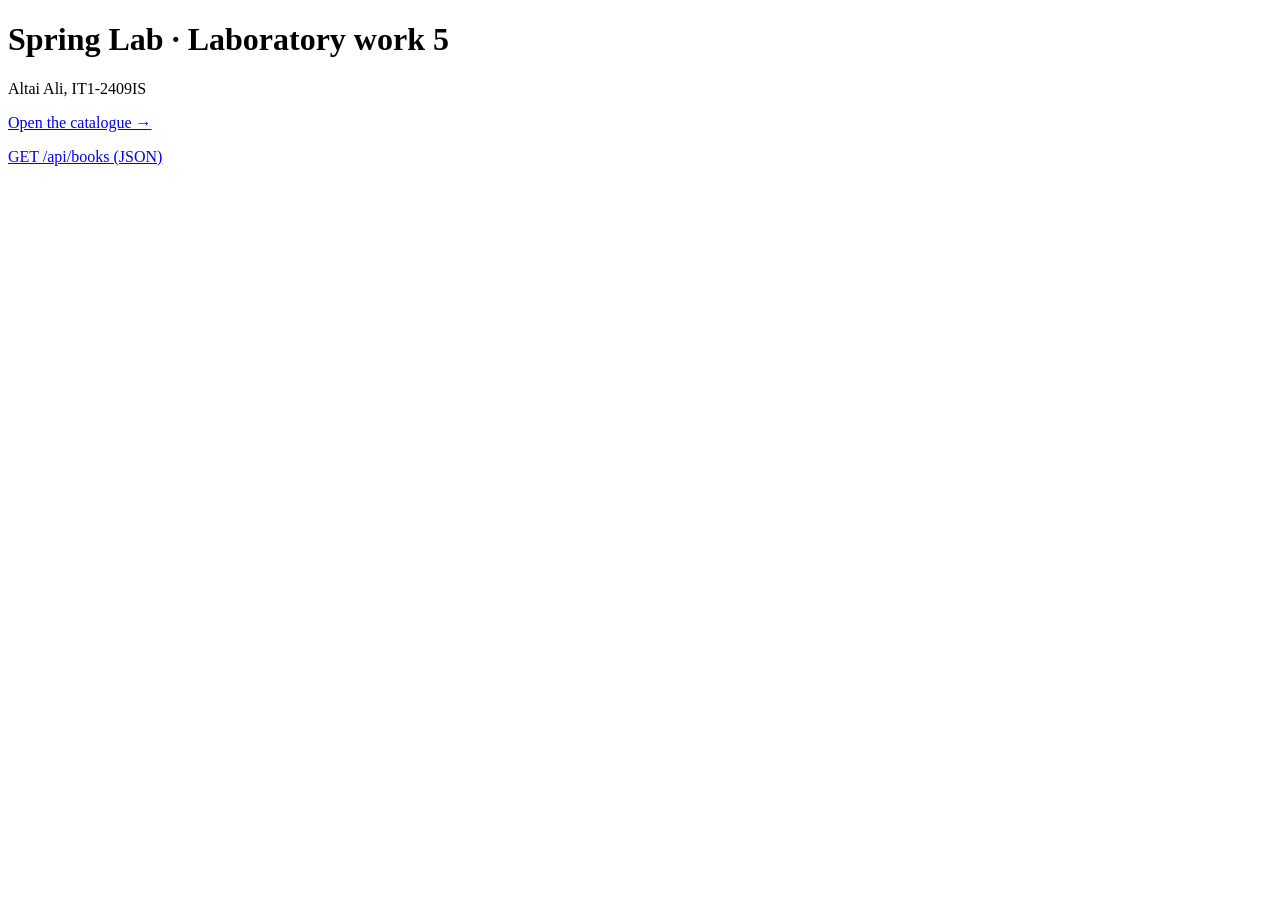
==== src/main/resources/static/index.html @ 0817e411 "lab05: REST and MVC controllers, model, view, static resources; variant 1 search" ====
<!DOCTYPE html>
<html lang="en">
<head>
    <meta charset="UTF-8">
    <title>Spring Lab</title>
    <link rel="stylesheet" href="/css/app.css">
</head>
<body>
<main class="container">
    <h1>Spring Lab · Laboratory work 5</h1>
    <p>Altai Ali, IT1-2409IS</p>
    <p><a href="/books">Open the catalogue →</a></p>
    <p><a href="/api/books">GET /api/books (JSON)</a></p>
</main>
</body>
</html>
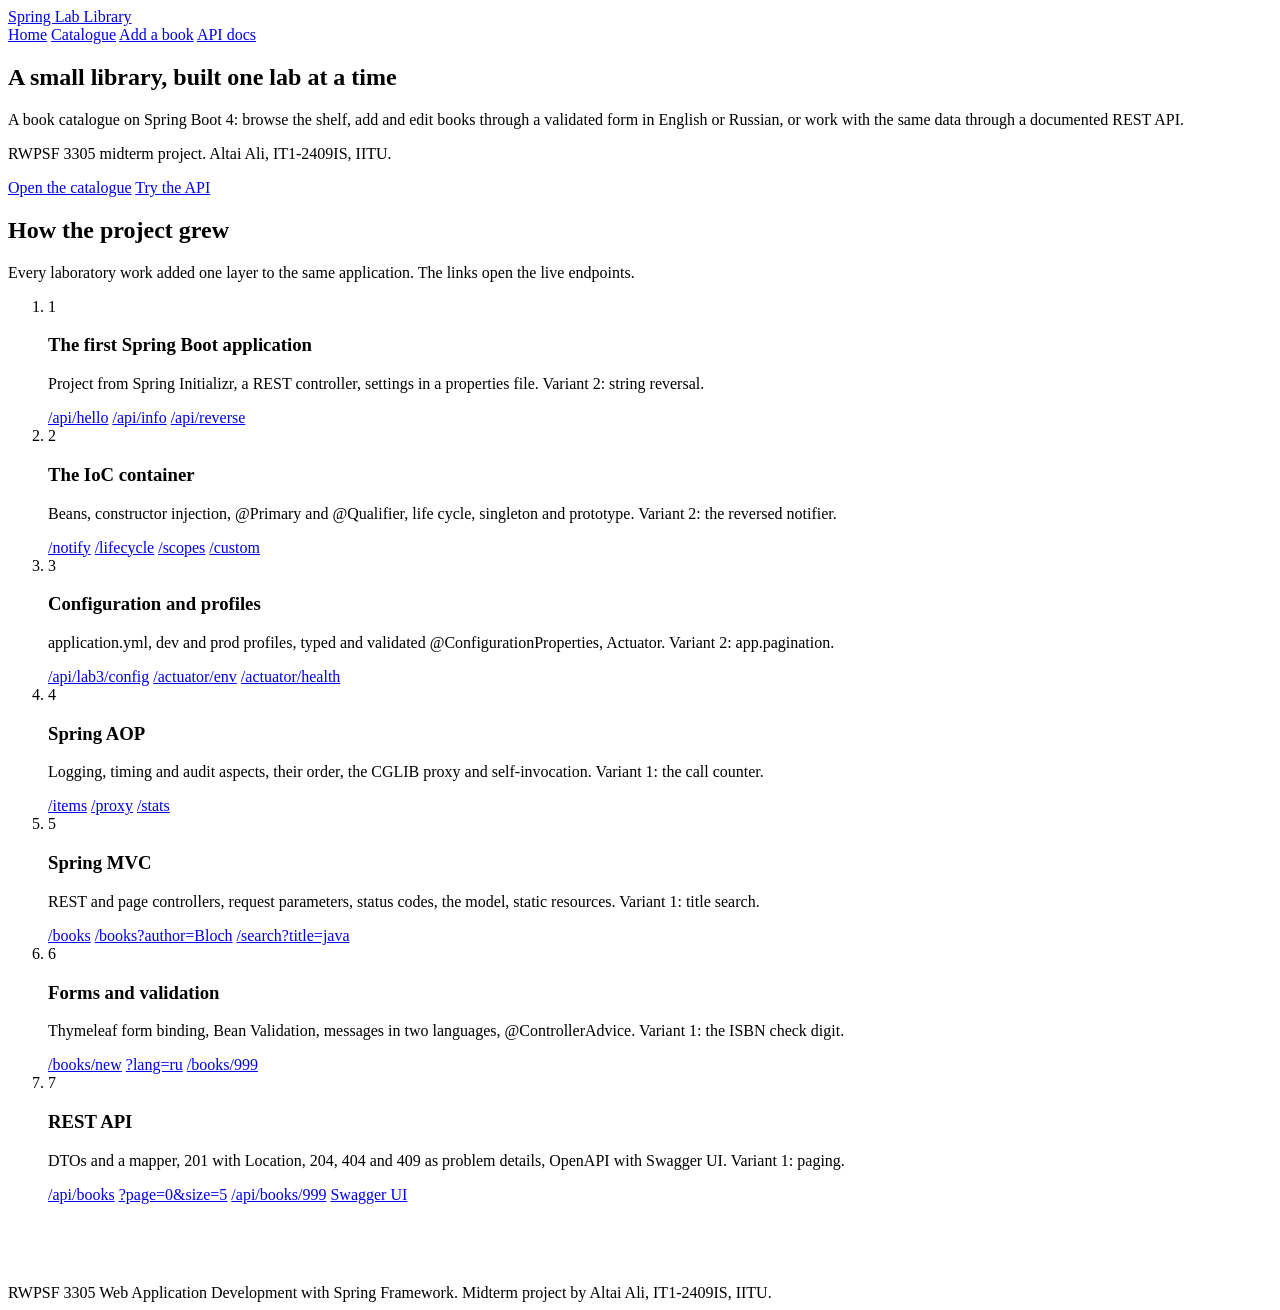
==== commit c4c1ca8e: "rk1: final site — layout, shelf, book page, edit/delete, i18n everywhere, start page" ====
--- a/src/main/resources/static/index.html
+++ b/src/main/resources/static/index.html
@@ -2,15 +2,148 @@
 <html lang="en">
 <head>
     <meta charset="UTF-8">
-    <title>Spring Lab</title>
+    <meta name="viewport" content="width=device-width, initial-scale=1">
+    <title>Spring Lab Library</title>
+    <link rel="preconnect" href="https://fonts.googleapis.com">
+    <link rel="preconnect" href="https://fonts.gstatic.com" crossorigin>
+    <link rel="stylesheet" href="https://fonts.googleapis.com/css2?family=Spectral:wght@400;600;700&family=Source+Sans+3:wght@400;600;700&display=swap">
     <link rel="stylesheet" href="/css/app.css">
 </head>
 <body>
-<main class="container">
-    <h1>Spring Lab · Laboratory work 5</h1>
-    <p>Altai Ali, IT1-2409IS</p>
-    <p><a href="/books">Open the catalogue →</a></p>
-    <p><a href="/api/books">GET /api/books (JSON)</a></p>
+<header class="site-header">
+    <div class="wrap header-row">
+        <a class="brand" href="/">
+            <span class="brand-mark" aria-hidden="true"><i></i><i></i><i></i></span>
+            <span>Spring Lab Library</span>
+        </a>
+        <nav class="nav" aria-label="Main">
+            <a href="/" class="is-active">Home</a>
+            <a href="/books">Catalogue</a>
+            <a href="/books/new">Add a book</a>
+            <a href="/swagger-ui.html">API docs</a>
+        </nav>
+    </div>
+</header>
+
+<main class="wrap">
+    <section class="hero">
+        <div>
+            <h1>A small library, built one lab at a time</h1>
+            <p>A book catalogue on Spring Boot 4: browse the shelf, add and edit books through a validated
+               form in English or Russian, or work with the same data through a documented REST API.</p>
+            <p class="course">RWPSF 3305 midterm project. Altai Ali, IT1-2409IS, IITU.</p>
+            <div class="actions">
+                <a class="btn btn-primary" href="/books">Open the catalogue</a>
+                <a class="btn btn-quiet" href="/swagger-ui.html">Try the API</a>
+            </div>
+        </div>
+        <!-- Filled from GET /api/books by the script below: the same JSON any API client gets. -->
+        <div class="shelf" id="shelf" aria-label="Books on the shelf"></div>
+    </section>
+
+    <section aria-labelledby="labs-h" style="padding-bottom: 64px">
+        <h2 id="labs-h">How the project grew</h2>
+        <p class="lead">Every laboratory work added one layer to the same application. The links open the live endpoints.</p>
+        <ol class="labs">
+            <li class="lab">
+                <span class="lab-no">1</span>
+                <div><h3>The first Spring Boot application</h3>
+                    <p>Project from Spring Initializr, a REST controller, settings in a properties file. Variant 2: string reversal.</p></div>
+                <div class="lab-links">
+                    <a href="/api/hello?name=IITU">/api/hello</a>
+                    <a href="/api/info">/api/info</a>
+                    <a href="/api/reverse?text=Spring">/api/reverse</a>
+                </div>
+            </li>
+            <li class="lab">
+                <span class="lab-no">2</span>
+                <div><h3>The IoC container</h3>
+                    <p>Beans, constructor injection, @Primary and @Qualifier, life cycle, singleton and prototype. Variant 2: the reversed notifier.</p></div>
+                <div class="lab-links">
+                    <a href="/api/lab2/notify?text=IITU">/notify</a>
+                    <a href="/api/lab2/lifecycle">/lifecycle</a>
+                    <a href="/api/lab2/scopes">/scopes</a>
+                    <a href="/api/lab2/custom?text=Spring">/custom</a>
+                </div>
+            </li>
+            <li class="lab">
+                <span class="lab-no">3</span>
+                <div><h3>Configuration and profiles</h3>
+                    <p>application.yml, dev and prod profiles, typed and validated @ConfigurationProperties, Actuator. Variant 2: app.pagination.</p></div>
+                <div class="lab-links">
+                    <a href="/api/lab3/config">/api/lab3/config</a>
+                    <a href="/actuator/env/app.mail.retry-count">/actuator/env</a>
+                    <a href="/actuator/health">/actuator/health</a>
+                </div>
+            </li>
+            <li class="lab">
+                <span class="lab-no">4</span>
+                <div><h3>Spring AOP</h3>
+                    <p>Logging, timing and audit aspects, their order, the CGLIB proxy and self-invocation. Variant 1: the call counter.</p></div>
+                <div class="lab-links">
+                    <a href="/api/lab4/items?limit=5">/items</a>
+                    <a href="/api/lab4/proxy">/proxy</a>
+                    <a href="/api/lab4/stats">/stats</a>
+                </div>
+            </li>
+            <li class="lab">
+                <span class="lab-no">5</span>
+                <div><h3>Spring MVC</h3>
+                    <p>REST and page controllers, request parameters, status codes, the model, static resources. Variant 1: title search.</p></div>
+                <div class="lab-links">
+                    <a href="/books">/books</a>
+                    <a href="/books?author=Bloch">/books?author=Bloch</a>
+                    <a href="/api/books/search?title=java">/search?title=java</a>
+                </div>
+            </li>
+            <li class="lab">
+                <span class="lab-no">6</span>
+                <div><h3>Forms and validation</h3>
+                    <p>Thymeleaf form binding, Bean Validation, messages in two languages, @ControllerAdvice. Variant 1: the ISBN check digit.</p></div>
+                <div class="lab-links">
+                    <a href="/books/new">/books/new</a>
+                    <a href="/books/new?lang=ru">?lang=ru</a>
+                    <a href="/books/999">/books/999</a>
+                </div>
+            </li>
+            <li class="lab">
+                <span class="lab-no">7</span>
+                <div><h3>REST API</h3>
+                    <p>DTOs and a mapper, 201 with Location, 204, 404 and 409 as problem details, OpenAPI with Swagger UI. Variant 1: paging.</p></div>
+                <div class="lab-links">
+                    <a href="/api/books">/api/books</a>
+                    <a href="/api/books?page=0&amp;size=5">?page=0&amp;size=5</a>
+                    <a href="/api/books/999">/api/books/999</a>
+                    <a href="/swagger-ui.html">Swagger UI</a>
+                </div>
+            </li>
+        </ol>
+    </section>
 </main>
+
+<footer class="site-footer">
+    <div class="wrap">RWPSF 3305 Web Application Development with Spring Framework. Midterm project by Altai Ali, IT1-2409IS, IITU.</div>
+</footer>
+
+<script>
+    // Draw the shelf from the REST API (lab 7). The page itself is a static resource (lab 5).
+    fetch('/api/books')
+        .then(r => r.json())
+        .then(books => {
+            const shelf = document.getElementById('shelf');
+            books.forEach(b => {
+                const a = document.createElement('a');
+                a.className = 'spine g-' + (b.genre ? b.genre.toLowerCase() : 'none');
+                a.href = '/books/' + b.id;
+                a.title = b.title + ', ' + b.author;
+                a.style.setProperty('--h', (168 + (b.id * 37) % 64) + 'px');
+                const t = document.createElement('span'); t.className = 'spine-title'; t.textContent = b.title;
+                const y = document.createElement('span'); y.className = 'spine-year'; y.textContent = b.year;
+                a.append(t, y);
+                shelf.append(a);
+            });
+        })
+        .catch(() => { document.getElementById('shelf').hidden = true; });
+</script>
 </body>
 </html>
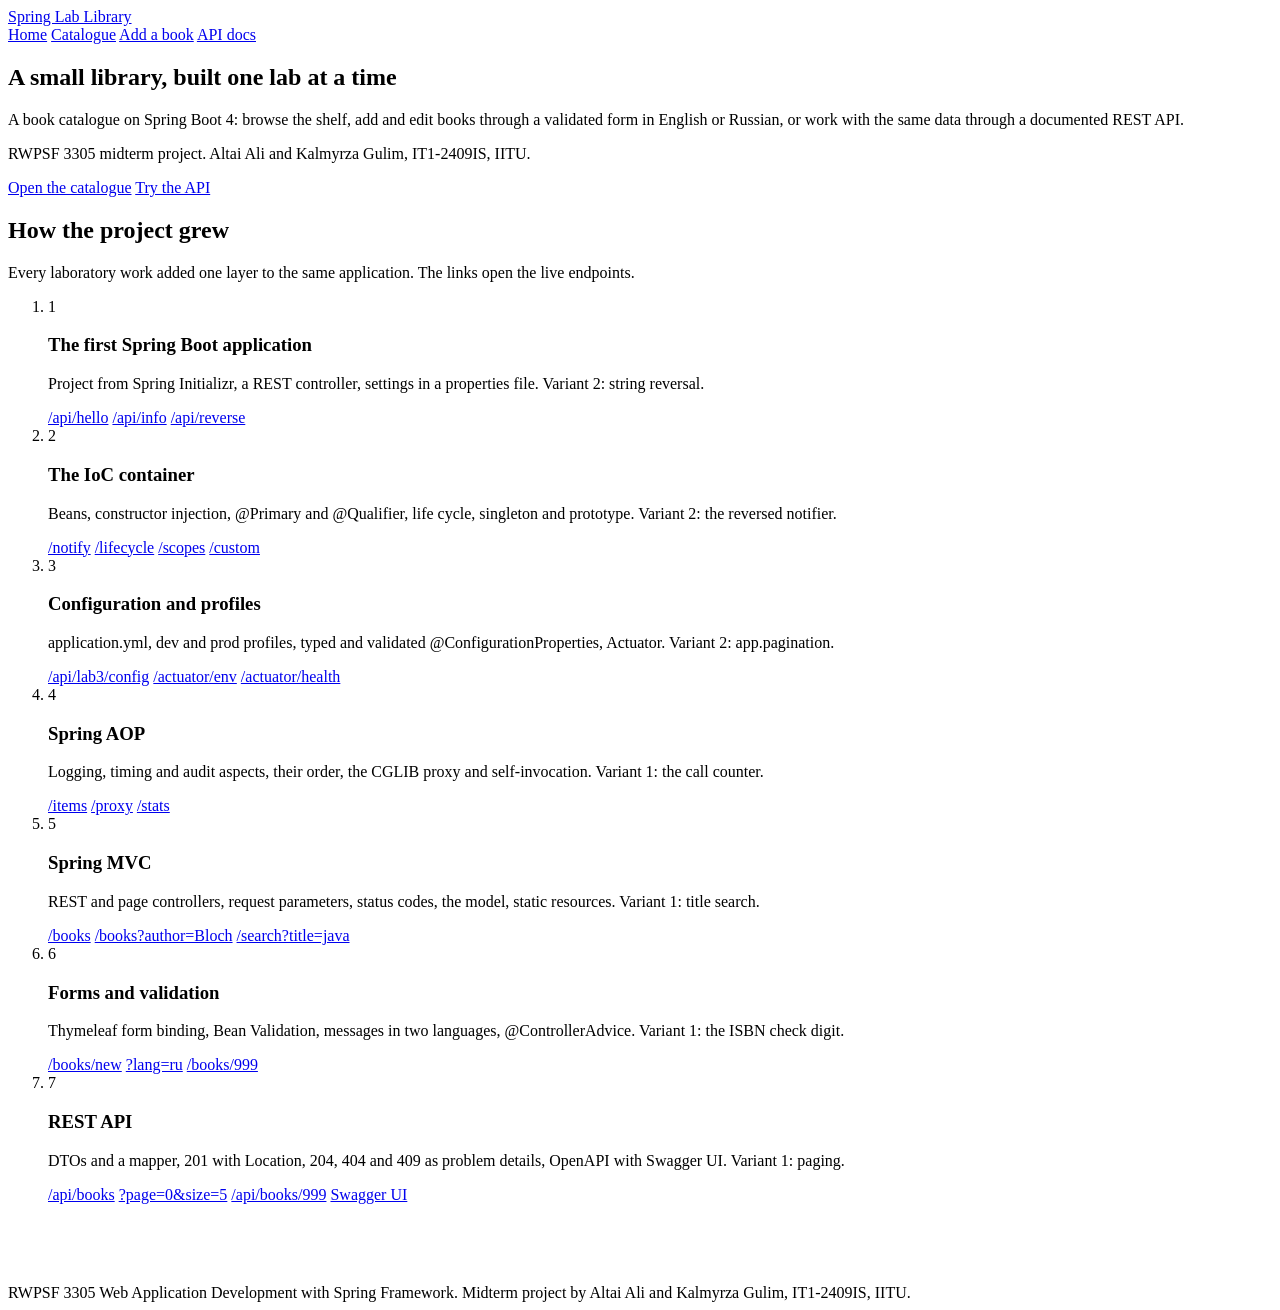
==== commit b3a286af: "Restyle site, add Kalmyrza Gulim" ====
--- a/src/main/resources/static/index.html
+++ b/src/main/resources/static/index.html
@@ -6,7 +6,7 @@
     <title>Spring Lab Library</title>
     <link rel="preconnect" href="https://fonts.googleapis.com">
     <link rel="preconnect" href="https://fonts.gstatic.com" crossorigin>
-    <link rel="stylesheet" href="https://fonts.googleapis.com/css2?family=Spectral:wght@400;600;700&family=Source+Sans+3:wght@400;600;700&display=swap">
+    <link rel="stylesheet" href="https://fonts.googleapis.com/css2?family=Source+Serif+4:opsz,wght@8..60,600;8..60,700&family=Source+Sans+3:wght@400;600;700&display=swap">
     <link rel="stylesheet" href="/css/app.css">
 </head>
 <body>
@@ -31,7 +31,7 @@
             <h1>A small library, built one lab at a time</h1>
             <p>A book catalogue on Spring Boot 4: browse the shelf, add and edit books through a validated
                form in English or Russian, or work with the same data through a documented REST API.</p>
-            <p class="course">RWPSF 3305 midterm project. Altai Ali, IT1-2409IS, IITU.</p>
+            <p class="course">RWPSF 3305 midterm project. Altai Ali and Kalmyrza Gulim, IT1-2409IS, IITU.</p>
             <div class="actions">
                 <a class="btn btn-primary" href="/books">Open the catalogue</a>
                 <a class="btn btn-quiet" href="/swagger-ui.html">Try the API</a>
@@ -122,7 +122,7 @@
 </main>
 
 <footer class="site-footer">
-    <div class="wrap">RWPSF 3305 Web Application Development with Spring Framework. Midterm project by Altai Ali, IT1-2409IS, IITU.</div>
+    <div class="wrap">RWPSF 3305 Web Application Development with Spring Framework. Midterm project by Altai Ali and Kalmyrza Gulim, IT1-2409IS, IITU.</div>
 </footer>
 
 <script>
